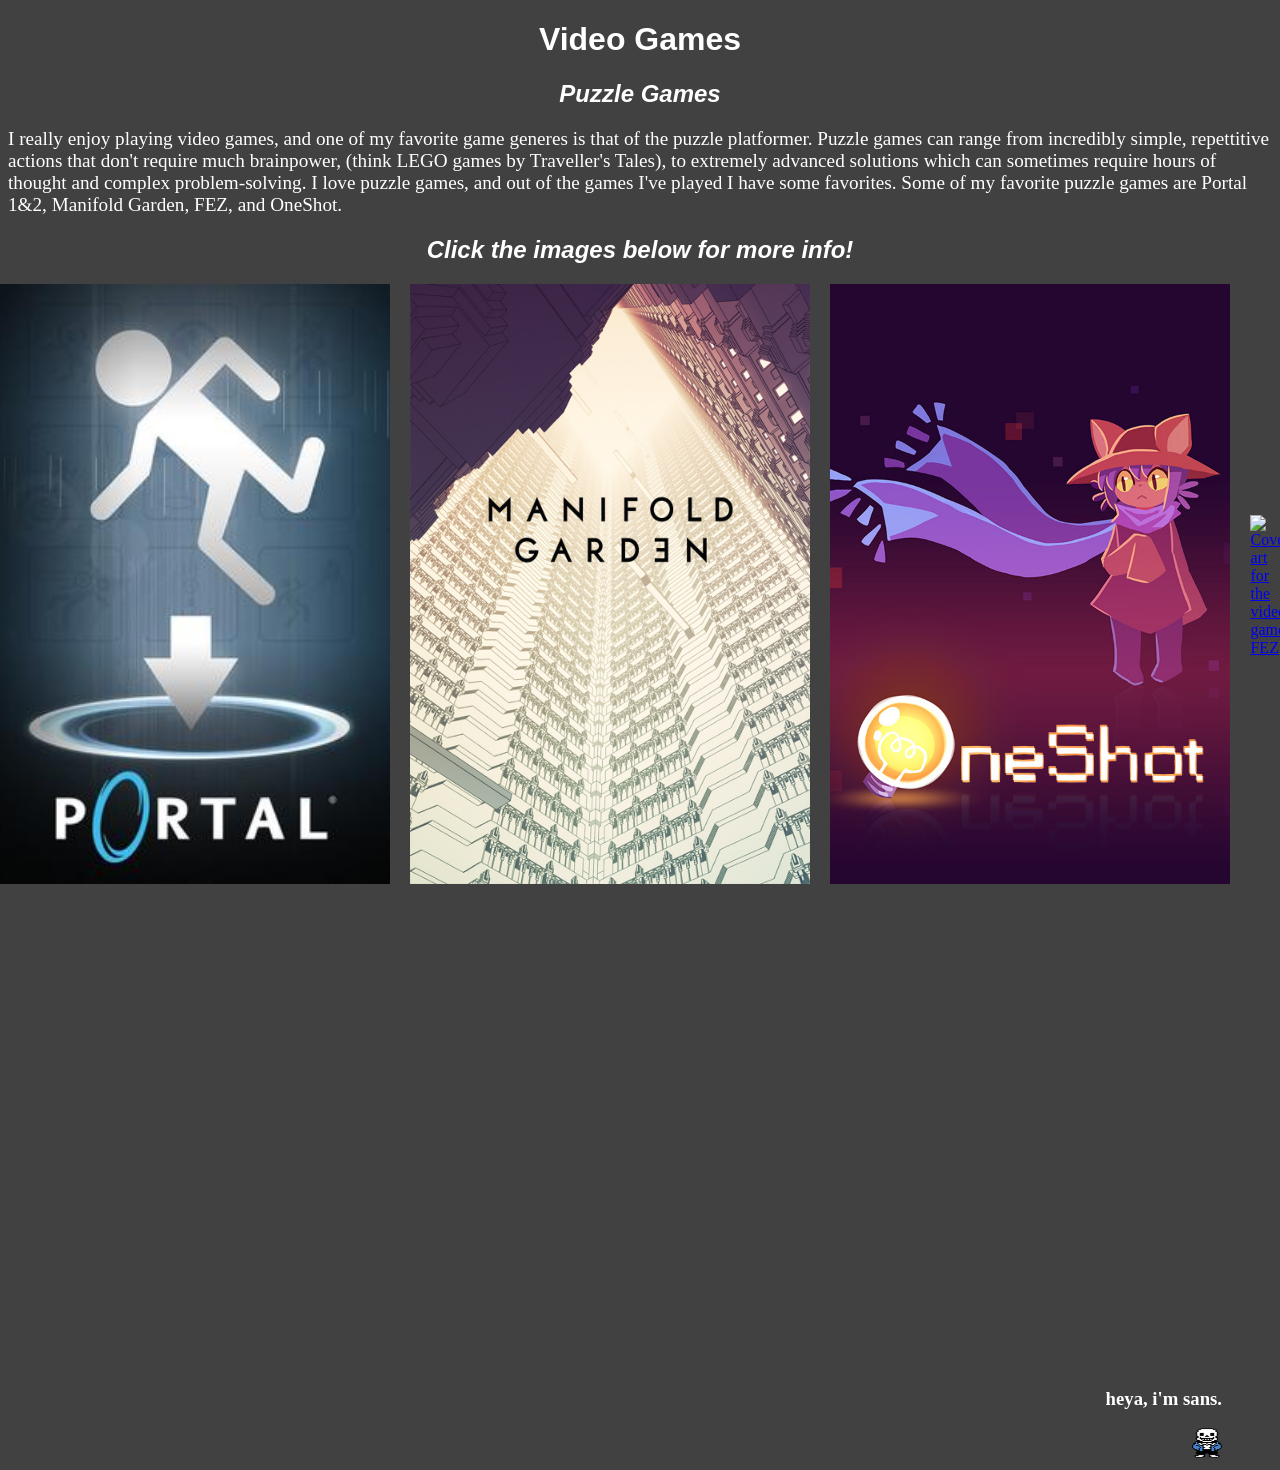
==== index.html @ a89f4222 "Update index.html" ====
<!DOCTYPE html>
<html>
<head>
    <link rel="stylesheet" href="style.css">
    <style>
    </style>
    <title> Video Games 5.3 </title>
    <body style="background-color: rgb(65, 65, 65); color: white;">
        <h1>Video Games</h1>
<h2>Puzzle Games</h2>
    <p style="font-size:larger">I really enjoy playing video games, and one of my favorite game generes is that of the puzzle platformer. Puzzle games can range from incredibly simple, repettitive actions that don't require much brainpower,
        (think LEGO games by Traveller's Tales), to extremely advanced solutions which can sometimes require hours of thought and complex problem-solving. I love puzzle games, and out of the games
        I've played I have some favorites. Some of my favorite puzzle games are Portal 1&2, Manifold Garden, FEZ, and OneShot. </p>
<h2>Click the images below for more info!</h2>
<div style="display: flex; justify-content: center; align-items: center; gap: 20px;">
    <a href="https://store.steampowered.com/app/400/Portal/" title="Click me to open the Steam page" target="blank">
    <img src="PortalCover.jpg" alt="Cover art for the video game Portal" style="width:400px; height:600px;">
  </a>
  <a href="https://manifold.garden/" target="blank">
    <img src="ManifoldGardenCover.jpg" alt="Cover art for the video game Manifold Garden" style="width:400px; height:600px;">
  </a>
  <a href="https://store.steampowered.com/app/420530/OneShot/" target="blank">
    <img src="OneShotCover.jpg" alt="Cover art for the video game OneShot" style="width:400px; height:600px;">
  </a> 
    <a href="https://store.steampowered.com/app/224760/FEZ/" target="blank">
    <img src="FezCover.png" alt="Cover art for the video game FEZ" style="width:400px; height:600px;">
  </a>
</div>
<div style="margin-top:500px; text-align:right; margin-right:50px;">
    <h3><p>heya, i'm sans.</p></h3>
   <a href="https://www.youtube.com/shorts/QLpK4xuUrGQ">
    <img src="Sans_Overworld.webp" alt="sans." style="width:30px; height:30px;">
   </a>
</div>
---- style.css ----
h1 {
    color: rgb(255, 255, 255);
    font-family: Calibri, sans-serif;
    text-align: center;
}
h2 {
    color:white;
    font-family: Calibri, sans-serif;
    font-style:italic;
    text-align: center;
}

h3 {
    color:white;
    font-family: "Comic Sans MS", "Comic Sans", cursive;

}
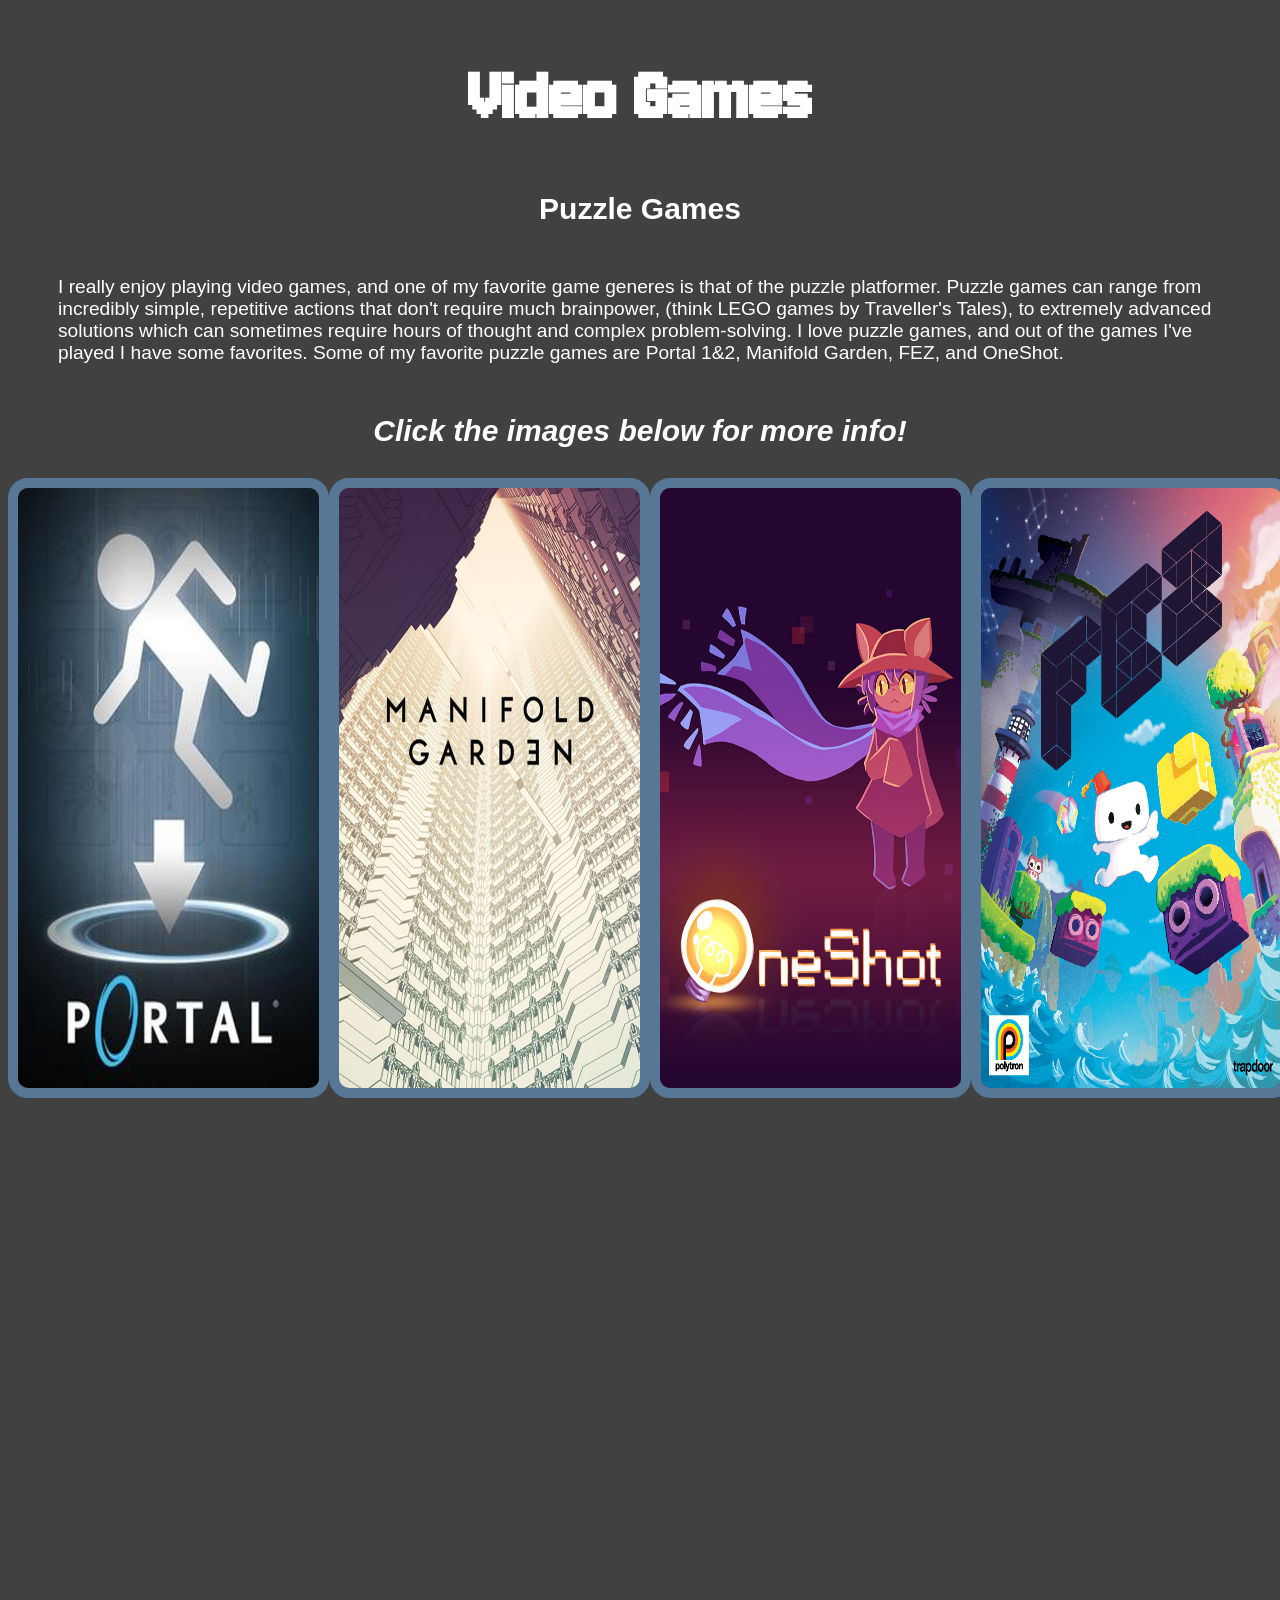
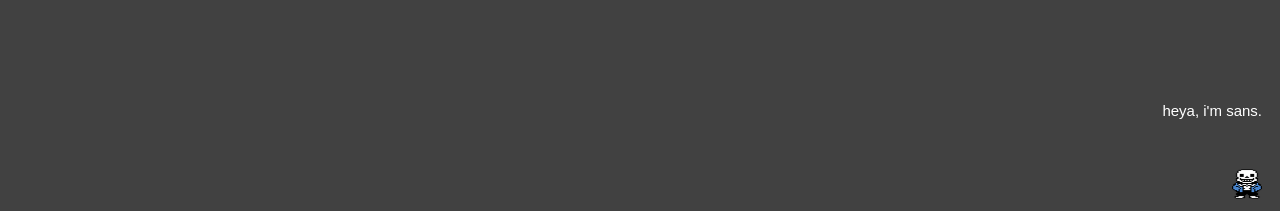
==== commit b4bf3fec: "Update index.html" ====
--- a/index.html
+++ b/index.html
@@ -1,37 +1,37 @@
 <!DOCTYPE html>
 <html>
 <head>
-    <link rel="stylesheet" href="style.css">
+    <meta name="description" content="I really enjoy playing video games, and one of my personal favorite generes is the puzzle platformer">
+    <link rel="stylesheet" href="../code/style.css">
     <style>
     </style>
-    <title> Video Games 5.3 </title>
-    <body style="background-color: rgb(65, 65, 65); color: white;">
-        <h1>Video Games</h1>
-<h2>Puzzle Games</h2>
-    <p style="font-size:larger">I really enjoy playing video games, and one of my favorite game generes is that of the puzzle platformer. Puzzle games can range from incredibly simple, repettitive actions that don't require much brainpower,
-        (think LEGO games by Traveller's Tales), to extremely advanced solutions which can sometimes require hours of thought and complex problem-solving. I love puzzle games, and out of the games
-        I've played I have some favorites. Some of my favorite puzzle games are Portal 1&2, Manifold Garden, FEZ, and OneShot. </p>
-<h2>Click the images below for more info!</h2>
-<div style="display: flex; justify-content: center; align-items: center; gap: 20px;">
-    <a href="https://store.steampowered.com/app/400/Portal/" title="Click me to open the Steam page" target="blank">
-    <img src="PortalCover.jpg" alt="Cover art for the video game Portal" style="width:400px; height:600px;">
+    <title>Puzzle Video Games</title>
+</head>
+<body>
+      <h1>Video Games</h1>
+      <h2>Puzzle Games</h2>
+    <p style="font-size:larger">I really enjoy playing video games, and one of my favorite game generes is that of the puzzle platformer. Puzzle games can range from incredibly simple, repetitive actions that don't require much brainpower,
+    (think LEGO games by Traveller's Tales), to extremely advanced solutions which can sometimes require hours of thought and complex problem-solving. I love puzzle games, and out of the games
+    I've played I have some favorites. Some of my favorite puzzle games are Portal 1&2, Manifold Garden, FEZ, and OneShot. </p>
+      <h3>Click the images below for more info!</h3>
+<div style="display: flex; justify-content: center;align-items: center;gap: 20px;">
+    <a href="../code/portal.html" title="Click me to open an info page about PORTAL 1 and 2">
+    <img src="../img/PortalCover.jpg" alt="Cover art for the video game Portal 1, featuring the game logo and a 2d graphic of a man falling into a portal." style="width:400px; height:600px;" class="images">
   </a>
-  <a href="https://manifold.garden/" target="blank">
-    <img src="ManifoldGardenCover.jpg" alt="Cover art for the video game Manifold Garden" style="width:400px; height:600px;">
+    <a href="../code/manifold_garden.html" title="Click me to open an info page about Manifold Garden">
+    <img src="../img/ManifoldGardenCover.jpg" alt="Cover art for the video game Manifold Garden, featuring an expansive, stylized room and the game's name in a sleek font." style="width:400px; height:600px;" class="images">
   </a>
-  <a href="https://store.steampowered.com/app/420530/OneShot/" target="blank">
-    <img src="OneShotCover.jpg" alt="Cover art for the video game OneShot" style="width:400px; height:600px;">
+    <a href="../code/oneshot.html" title="Click me to open an info page about OneShot">
+    <img src="../img/OneShotCover.jpg" alt="Cover art for the video game OneShot, featuring the the protagonist Niko on a dark backdrop and the game's logo" style="width:400px; height:600px;" class="images">
   </a> 
-    <a href="https://store.steampowered.com/app/224760/FEZ/" target="blank">
-    <img src="FezCover.png" alt="Cover art for the video game FEZ" style="width:400px; height:600px;">
+    <a href="fez.html" title="Click me to open an info page about FEZ">
+    <img src="../img/FezCover.png" alt="Cover art for the video game FEZ with the main character Gomez jumping across some platforms below the game's logo" style="width:400px; height:600px;" class="images">
   </a>
 </div>
-<div style="margin-top:500px; text-align:right; margin-right:50px;">
-    <h3><p>heya, i'm sans.</p></h3>
-   <a href="https://www.youtube.com/shorts/QLpK4xuUrGQ">
-    <img src="Sans_Overworld.webp" alt="sans." style="width:30px; height:30px;">
-   </a>
+<div class="sans">
+    <p class="sanstext">heya, i'm sans.</p>
+    <a href="https://www.youtube.com/shorts/QLpK4xuUrGQ">
+    <img src="../img/Sans_Overworld.webp" alt="A tiny pixel art image of Sans from UNDERTALE." style="width:30px; height:30px;">
+  </a>
 </div>
-
-
-
+</body>
--- a/code/style.css
+++ b/code/style.css
@@ -0,0 +1,70 @@
+@font-face {
+  font-family: Jersey10;
+  src: url(../fonts/Jersey10-Regular.ttf);
+}
+
+/*Background and Font Color*/
+body{
+    background-color: rgb(65, 65, 65); color: white"
+}
+
+/*Main Content*/
+h1 {
+    color: rgb(255, 255, 255);
+    font-family: Jersey10, sans-serif;
+    text-align: center;
+    font-size: 80px
+}
+h2 {
+    color:white;
+    font-family: Calibri, sans-serif;
+    font-style:bold;
+    font-size:30px;
+    text-align: center;
+}
+h3 {
+   color:white;
+    font-family: Calibri, sans-serif;
+    font-style:italic;
+    font-size:30px;
+    text-align: center;
+}
+p {
+   font-size: 40px;
+   font-family: Calibri, sans-serif; 
+   margin: 50px;
+   color: white;
+}
+
+a:link {
+      color: rgb(255, 255, 255); /* Or any other color name or hexadecimal value */
+}
+
+img.largeimage {
+    float:right;
+    margin-right: 10%;
+    width:30%;
+    height:30%;
+}
+
+/*Image Borders*/
+.images {
+    border-style:solid;
+    border-color: rgb(86, 120, 150);
+    border-width: 10px;
+    border-radius: 20px;
+    max-width: 100%;
+}
+
+/*Tiny Sans Formatting*/
+.sanstext {
+    font-family: Comic Sans MS, sans-serif;
+    font-size:15px;
+    color:white;
+    margin-right: auto;
+}
+.sans {
+    margin-top:600px; text-align:right; margin-right:10px;
+}
+
+
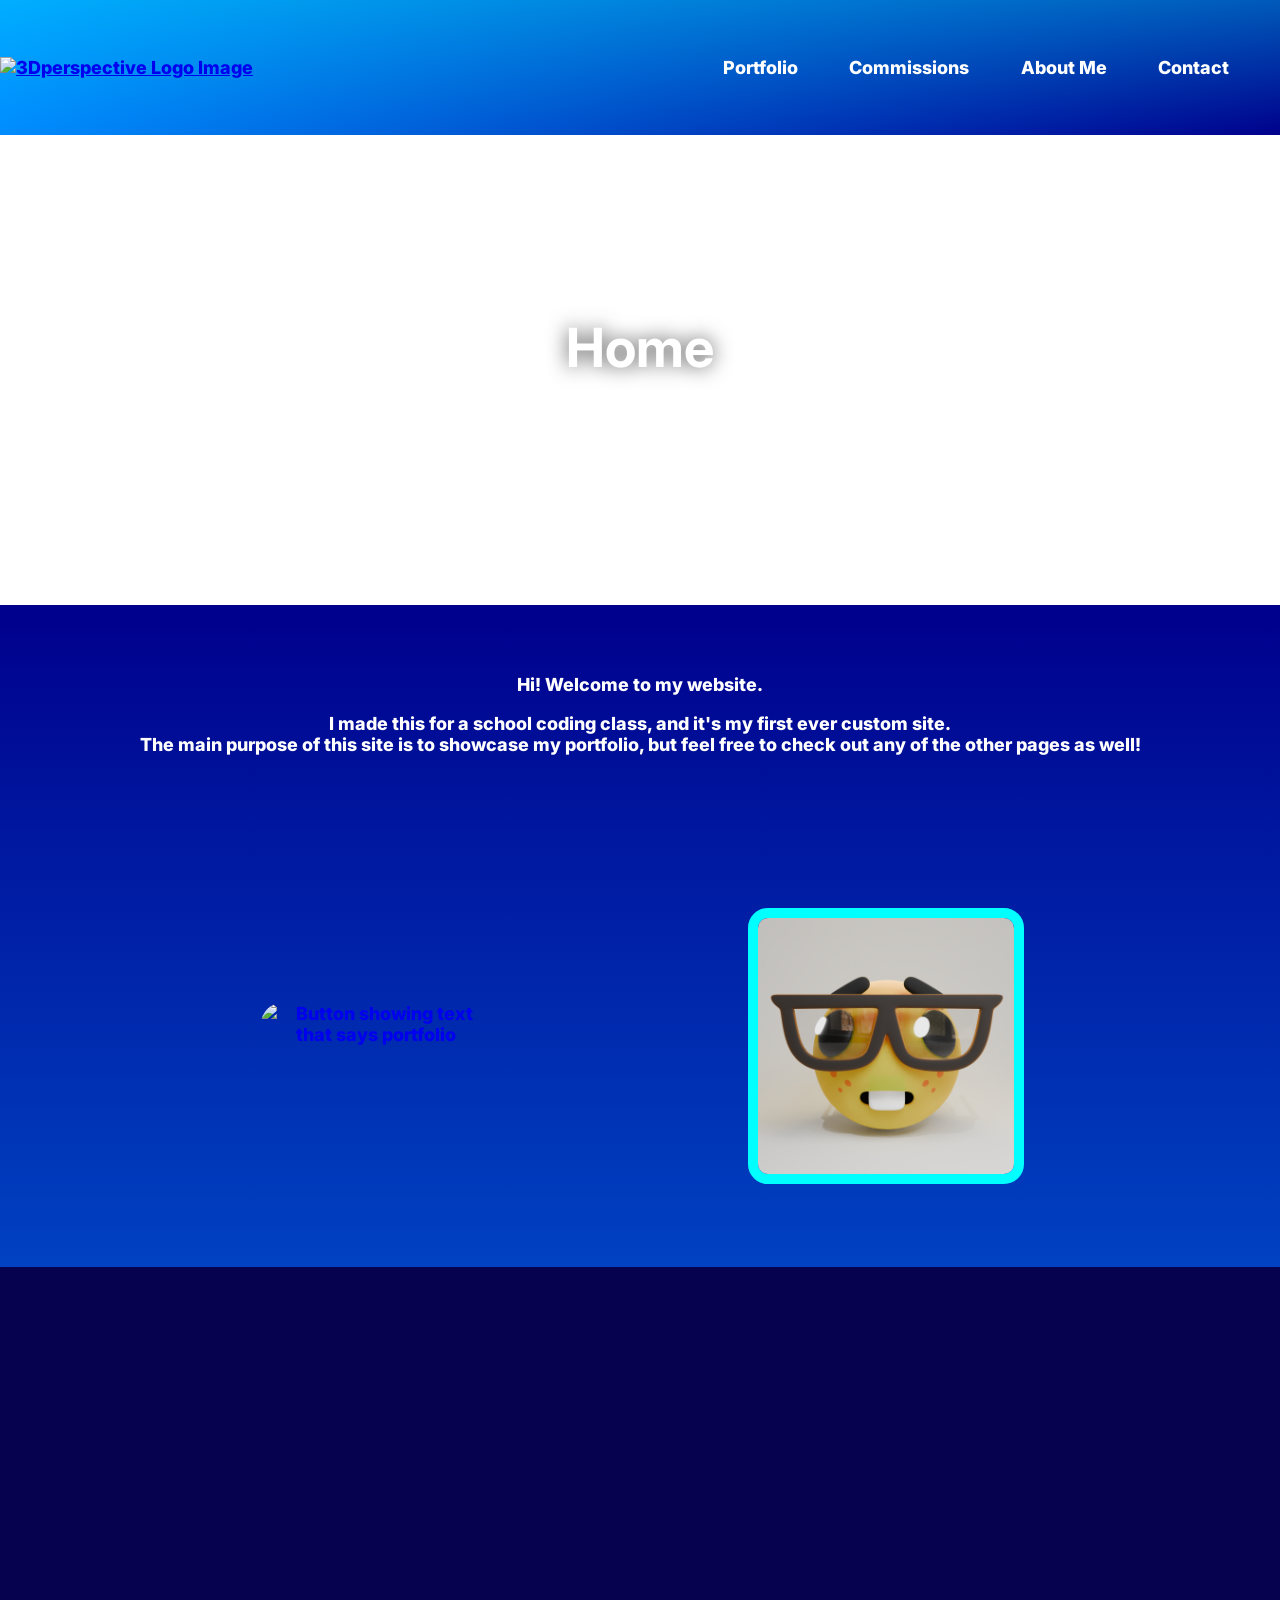
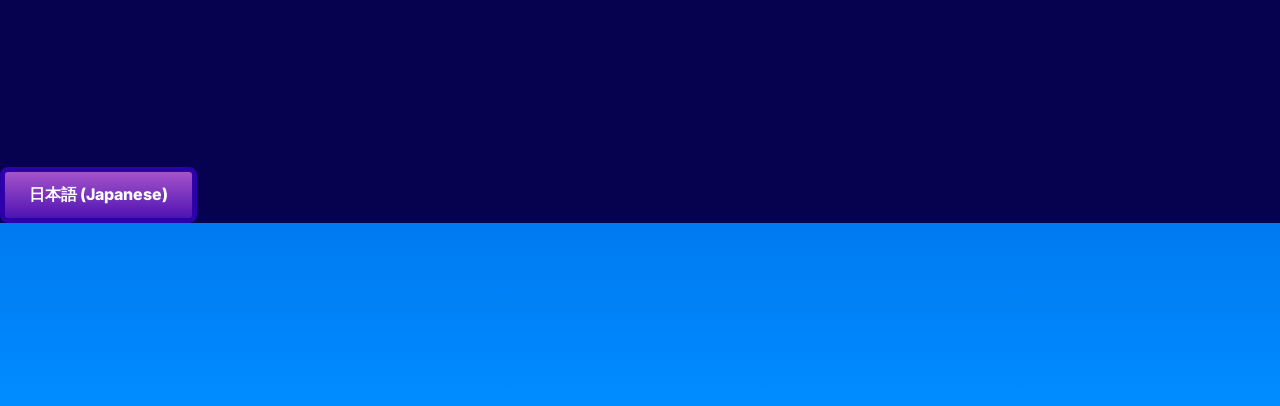
==== commit 4fde521c: "Add files via upload" ====
--- a/index.html
+++ b/index.html
@@ -1,37 +1,45 @@
 <!DOCTYPE html>
-<html>
+<html lang="en">
 <head>
-    <meta name="description" content="I really enjoy playing video games, and one of my personal favorite generes is the puzzle platformer">
-    <link rel="stylesheet" href="../code/style.css">
-    <style>
-    </style>
-    <title>Puzzle Video Games</title>
+<link rel="icon" type="image/x-icon" href="img/Logo_1.png">
+<link rel="stylesheet" href="style.css">
+<title>3Dperspective's Portfolio</title>
 </head>
+
 <body>
-      <h1>Video Games</h1>
-      <h2>Puzzle Games</h2>
-    <p style="font-size:larger">I really enjoy playing video games, and one of my favorite game generes is that of the puzzle platformer. Puzzle games can range from incredibly simple, repetitive actions that don't require much brainpower,
-    (think LEGO games by Traveller's Tales), to extremely advanced solutions which can sometimes require hours of thought and complex problem-solving. I love puzzle games, and out of the games
-    I've played I have some favorites. Some of my favorite puzzle games are Portal 1&2, Manifold Garden, FEZ, and OneShot. </p>
-      <h3>Click the images below for more info!</h3>
-<div style="display: flex; justify-content: center;align-items: center;gap: 20px;">
-    <a href="../code/portal.html" title="Click me to open an info page about PORTAL 1 and 2">
-    <img src="../img/PortalCover.jpg" alt="Cover art for the video game Portal 1, featuring the game logo and a 2d graphic of a man falling into a portal." style="width:400px; height:600px;" class="images">
-  </a>
-    <a href="../code/manifold_garden.html" title="Click me to open an info page about Manifold Garden">
-    <img src="../img/ManifoldGardenCover.jpg" alt="Cover art for the video game Manifold Garden, featuring an expansive, stylized room and the game's name in a sleek font." style="width:400px; height:600px;" class="images">
-  </a>
-    <a href="../code/oneshot.html" title="Click me to open an info page about OneShot">
-    <img src="../img/OneShotCover.jpg" alt="Cover art for the video game OneShot, featuring the the protagonist Niko on a dark backdrop and the game's logo" style="width:400px; height:600px;" class="images">
-  </a> 
-    <a href="fez.html" title="Click me to open an info page about FEZ">
-    <img src="../img/FezCover.png" alt="Cover art for the video game FEZ with the main character Gomez jumping across some platforms below the game's logo" style="width:400px; height:600px;" class="images">
-  </a>
+<div class="nav">
+<a href="index.html" title="Home">
+<img src="img/Logo_Full.png" alt="3Dperspective Logo Image" class="logo">    
+</a>
+
+<nav class="nav-links" id="navLinks">
+<a href="portfolio.html">Portfolio</a>
+<a href="commissions.html">Commissions</a>
+<a href="about.html">About Me</a>
+<a href="contact.html">Contact</a>
+</nav>
 </div>
-<div class="sans">
-    <p class="sanstext">heya, i'm sans.</p>
-    <a href="https://www.youtube.com/shorts/QLpK4xuUrGQ">
-    <img src="../img/Sans_Overworld.webp" alt="A tiny pixel art image of Sans from UNDERTALE." style="width:30px; height:30px;">
-  </a>
-</div>
+
+<img src="img/BackgroundLogoless.png" class="backgroundElement">
+
+<section class="bg">
+<h1>Home</h1>
+</section>
+
+<section class="content">
+<p>Hi! Welcome to my website.</p>
+<p>I made this for a school coding class, and it's my first ever custom site.<br> The main purpose of this site is to showcase my portfolio, but feel free to check out any of the other pages as well!</p>
+<a href="portfolio.html">
+<img src="img/PortfolioButton.png" alt="Button showing text that says portfolio" class="portfolioButton">
+</a>
+
+<img src="img/NerdEmoji.png" class="imagePreview">
 </body>
+
+<footer>
+<div class="lang-toggle-wrapper">
+<a href="index_jp.html" id="lang-toggle">日本語 (Japanese)</a>
+</div> 
+</footer>  
+
+</html>
--- a/style.css
+++ b/style.css
@@ -0,0 +1,324 @@
+@import url('https://fonts.googleapis.com/css2?family=Inter:wght@800&display=swap');
+
+html, body {
+  margin: 0;
+  padding: 0;
+  font-family: 'Inter', sans-serif;
+  font-weight: 800;
+  font-size: large;
+  color: rgb(255, 255, 255);
+}
+
+h1 {
+  color: white;
+  text-align: center;
+  font-size: 3rem;
+  text-shadow: 0 0 20px rgba(0, 0, 0, 0.7);
+  padding-top: 30vh;
+  padding-bottom: 20vh;
+}
+
+h2 {
+  font-size: 4rem;
+  padding-top: 8vh;
+}
+
+.content {
+  font-size: large;
+  text-align: center;
+  padding-top: 4%;
+  min-height: 150vh;
+  background-image:      
+  linear-gradient(to bottom, rgb(0, 0, 140), rgb(0, 140, 255));  
+}
+
+.logo {
+  height: 10vh;
+}
+
+.nav {
+    position: fixed;
+    display: flex;
+    justify-content: space-between;
+    align-items: center;
+    background-image: 
+      linear-gradient(to top, rgba(0, 0, 0, 0), rgba(0, 225, 255, 0.4)),      
+      linear-gradient(to left, rgba(0, 0, 140), rgba(0, 140, 255));
+    height: 15vh;
+    width: 100%;
+    z-index: 100;
+    top: 0; left:0; 
+}
+
+.nav-links {
+  display: flex;
+  align-items: center;
+  justify-content: flex-end;
+  gap: clamp(1rem, 4vw, 5rem); /* scales smoothly when zooming */
+  font-size: clamp(1rem, 1.2vw, 1.4rem); /* text scales proportionally */
+  height: 100%; /* match the logo’s vertical alignment */
+  padding-right: 4vw; /* keep spacing from right edge */
+}
+
+.nav-links a {
+  color: rgb(255, 255, 255);
+  text-decoration: none;
+}
+
+a:hover {
+  color: rgb(45 210 190); /* Color of the link */
+  text-decoration: underline;
+}
+
+.bg {
+  width: 100%;
+  display: flex;
+  justify-content: center;
+  overflow: hidden;
+  color: white;
+}
+
+.commissionsBg {
+  background-image: url(img/Yeeps3DHeartAttack.png);
+  position: relative;
+  width: 100vw;
+  display: flex;
+  justify-content: center;
+  overflow: hidden;
+  background-position: right 0px top 15vh;
+  background-size: 100vw 50vh;
+  background-attachment: fixed;
+  z-index: 0;
+}
+
+.portfolioButton {
+  width: 18vw;
+  float: left;
+  margin-top: 25vh;
+  margin-left: 20vw;
+  border-radius: 65px;
+  border: 5px, solid rgba(255, 255, 255, 0);
+}
+
+.portfolioButton:hover {
+  border: 5px, solid, rgb(255, 255, 255);
+}
+.yt-videos {
+  display: flex;
+  flex-wrap: wrap;
+  justify-content: center;
+  gap: 20px;
+}
+
+.yt-videos iframe {
+  max-width: 550px;
+  width: 550px;
+  height: 300px;
+  border-radius: 15px;
+}
+
+/* Portfolio Gallery */
+.gallery img {
+  cursor: pointer;
+  transition: transform 0.2s ease;
+  max-width: 400px;
+  width: 400px;
+  height: auto;
+  border: none;
+  border-radius: 10px;
+}
+
+.gallery img:hover {
+  transform: scale(1.05);
+}
+
+.gallery {
+  display: flex;
+  flex-wrap: wrap;
+  justify-content: center;
+  gap: 20px;
+}
+
+.imagePreview {
+  width: 20vw;
+  float: right;
+  margin-top: 15vh;
+  margin-right: 20vw;
+  border-radius: 20px;
+  border: 10px, solid, aqua;
+}
+
+/* Image Modal Styling */
+.modal {
+  display: none; 
+  position: fixed;
+  z-index: 200;
+  padding-top: 60px;
+  left: 0; top: 0;
+  width: 100%; height: 100%;
+  overflow: auto;
+  background-color: rgba(48, 48, 48, 0.8);
+}
+
+.modal-content {
+  margin: auto;
+  display: block;
+  max-width: 90%;
+  max-height: 80%;
+  border-radius: 4px;
+  box-shadow: 0 0 20px rgba(0, 0, 0, 0.5);
+}
+
+.close {
+  position: absolute;
+  top: 20px;
+  right: 40px;
+  color: rgb(122, 122, 122);
+  font-size: 40px;
+  font-weight: bold;
+  cursor: pointer;
+}
+
+#imgCaption {
+  color: white;
+  text-align: center;
+  font-size: 1.2rem;
+  margin-top: 10px;
+}
+
+input {
+  width: 300px;
+  height: 40px;
+  font-size: 16px; /* Adjust font size accordingly */
+  border-radius: 10px;
+}
+
+.backgroundElement {
+  position: fixed;
+  left: 50vw;
+  top: 40vh;
+  bottom: 0;
+  z-index: -10;
+  overflow: hidden;
+  transform: translate(-50%, -50%);
+  max-width: 120vw;
+}
+
+.description {
+  width: 400px;
+  height: 150px;
+  font-size: 16px;
+  resize: vertical;
+  padding: 8px;
+  border-radius: 10px;
+}
+
+button {
+  background-image: linear-gradient(to top, rgb(79, 18, 179), rgb(165, 84, 202));
+  color: white;
+  border: none;
+  padding: 12px 24px;
+  font-size: 16px;
+  cursor: pointer;
+  border-radius: 8px;
+  border: 5px solid rgb(45, 0, 170);
+
+}
+button:hover {
+  background-image: linear-gradient(to bottom, rgb(79, 18, 179), rgb(165, 84, 202));
+    border: 5px solid white;
+}
+
+.box {
+  width: 50vw;
+  padding: 5%;
+  border: double 5px transparent;
+  border-radius: 32px;
+  background-color: rgb(0, 25, 85);
+  background-origin: border-box;
+  background-clip: content-box, border-box;
+  position: relative;
+}
+
+.pfpImage {
+  width: 30vw;
+  display: flex;
+  float: right;
+  border-radius: 10%;
+  margin-top: 30vh;
+  margin-right: 5vw;
+}
+
+footer {
+  margin-top: 40%;
+  align-items: center;
+  display: flex;
+  background-color: rgb(7, 2, 80);
+}
+
+.lang-toggle-wrapper {
+  display: flex;
+  margin-top: 500px;
+  align-items: center;
+}
+
+#lang-toggle {
+  display: inline-block;
+  background-image: linear-gradient(to top, rgb(79, 18, 179), rgb(165, 84, 202));
+  color: white;
+  padding: 12px 24px;
+  border-radius: 8px;
+  font-size: 16px;
+  text-decoration: none;
+  border: 5px solid rgb(45, 0, 170);
+}
+
+#lang-toggle:hover {
+  background-image: linear-gradient(to bottom, rgb(79, 18, 179), rgb(165, 84, 202));
+  border: 5px solid white;
+}
+
+/*Japanese version specific*/
+
+.vertical-text {
+  writing-mode: vertical-rl;
+  text-orientation: upright;
+}
+
+html[lang="ja"] body {
+  margin: 0;
+  padding: 0;
+  font-family: 'Noto Sans JP', 'Yu Gothic', 'Meiryo', sans-serif;
+  font-weight: 400;
+  line-height: 1.6; /* optional: better readability for Japanese text */
+}
+
+html[lang="ja"], html[lang="ja"] h1 {
+  padding-top: 10vh;
+  padding-bottom: 10vh;
+}
+
+/* Mobile / small screen layout */
+@media (max-width: 768px) {
+  .nav {
+    flex-direction: column;      /* stack logo and links */
+    align-items: center;         /* center horizontally */
+    height: auto;                /* let it grow */
+    padding: 1rem 0;
+  }
+
+  .nav-links {
+    flex-direction: column;      /* stack links vertically */
+    gap: 1rem;                   /* smaller gap for stacked links */
+    padding-right: 0;
+  }
+
+  .nav-links a {
+    font-size: 1.2rem;           /* adjust font size for mobile */
+  }
+
+  .logo {
+    height: 80px;                /* shrink logo a bit if needed */
+    margin-bottom: 0.5rem;
+  }
+}
